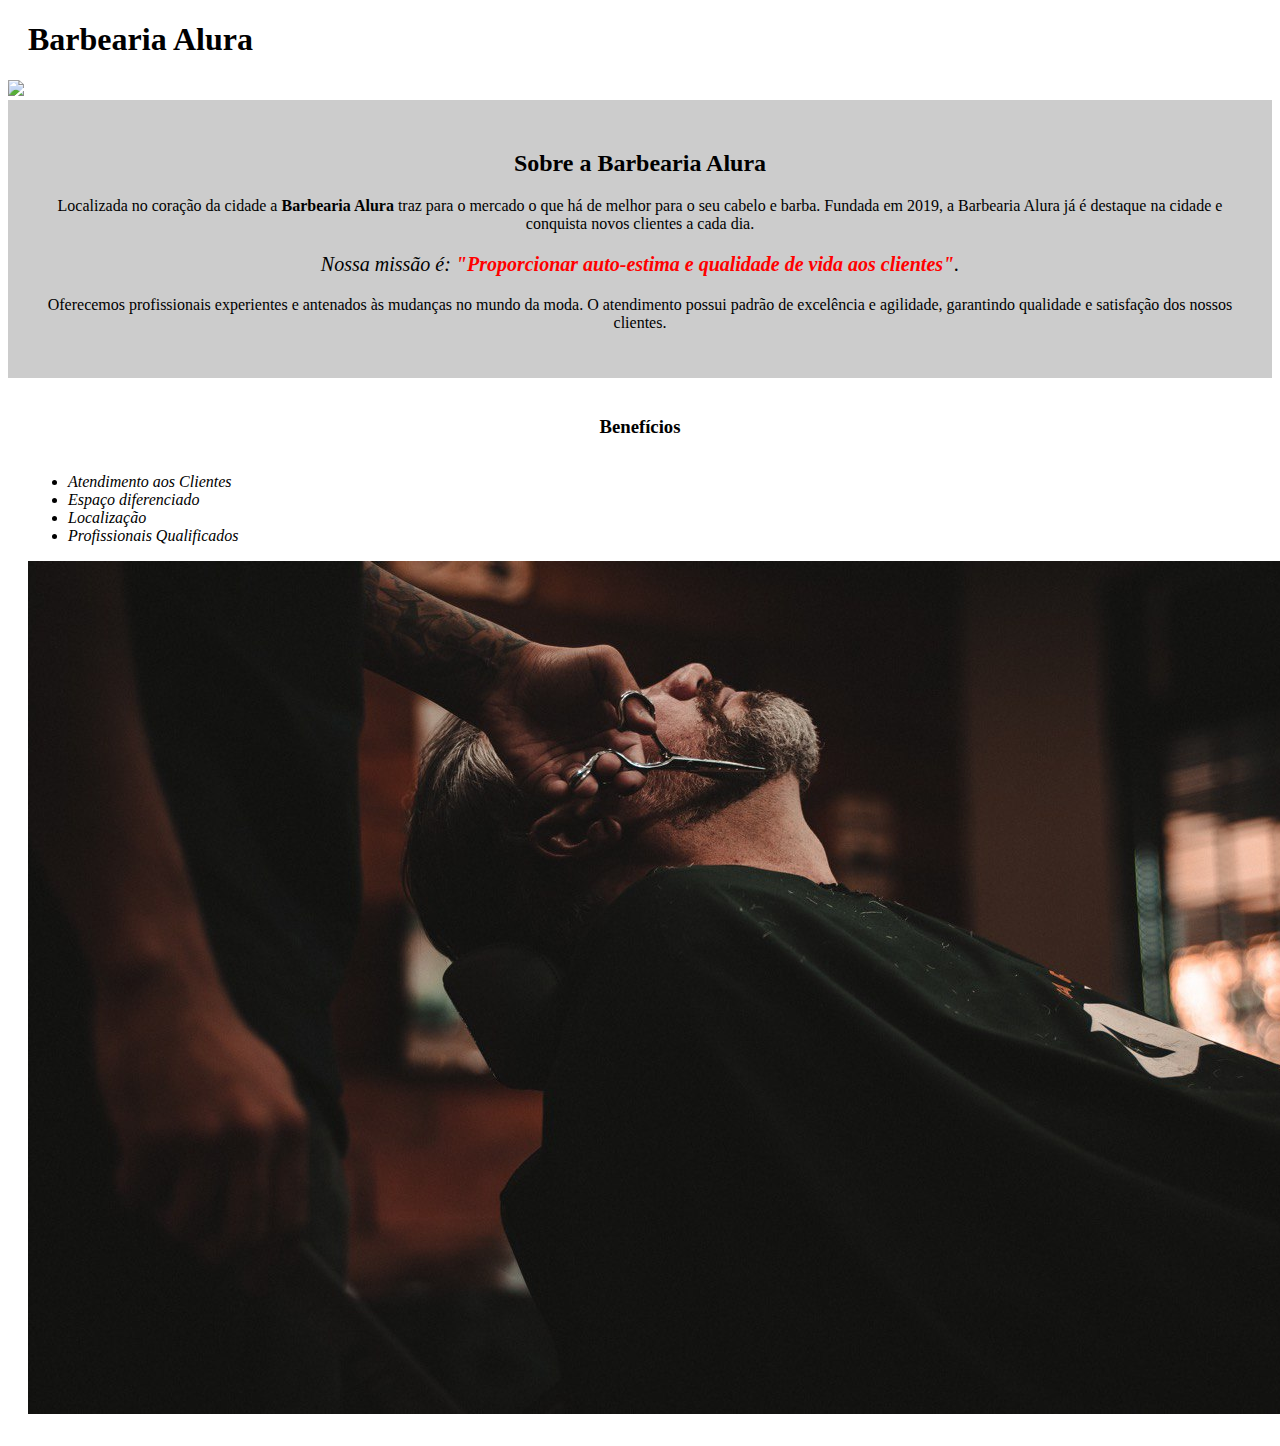
==== index.html @ 7ddb3e39 "Update index.html" ====
<!DOCTYPE html>
<html lang="pt-br">
	<head>
		<meta charset="UTF-8">
		<meta name="viewport" content="width=device-width, initial-scale=1.0">
		<title>Barbearia Alura</title>
		<link rel="stylesheet" href="style.css">
		<link href="https://github.com/matosgeorgenes/barbearia-alura/style.css" rel="stylesheet" />
		
		
	</head>

	<body>
		<header>
			<h1 class="titulo-principal">Barbearia Alura</h1>
		</header>	
		<img src="http://matosgeorgenes.github.io/forch-alura/img/banner.jpg"></alt="Exemplo de Imagem">
		<div class="principal">
			<h2 class="titulo-centralizado">Sobre a Barbearia Alura</h2>

			<p>Localizada no coração da cidade a <strong>Barbearia Alura</strong> traz para o mercado o que há de melhor para o seu cabelo e barba. Fundada em 2019, a Barbearia Alura já é destaque na cidade e conquista novos clientes a cada dia.</p>

			<p id="missao"><em>Nossa missão é: <strong>"Proporcionar auto-estima e qualidade de vida aos clientes"</strong>.</p></em>

			<p>Oferecemos profissionais experientes e antenados às mudanças no mundo da moda. O atendimento possui padrão de excelência e agilidade, garantindo qualidade e satisfação dos nossos clientes.</p>
		</div>

		<div class="beneficios">
			<h3 class="titulo-centralizado">Benefícios</h3>

			<ul>
				<li class="itens">Atendimento aos Clientes</li>
				<li class="itens">Espaço diferenciado</li>
				<li class="itens">Localização</li>
				<li class="itens">Profissionais Qualificados</li>
			</ul>

			<img src="beneficios.jpg"></class="imagembeneficios">
		</div>

	</body>
</html>
---- style.css ----
body {
	
}

#banner {
	width: 100%;
}

.principal{
	background: #CCCCCC;
	padding: 30px;
}

.titulo-principal{
	padding-left: 20px;
}

.titulo-centralizado{
	text-align: center
}


p {
	text-align: center;
}

#missao {
	font-size: 20px
}

em strong {
	color: #FF0000;
}

.itens {
	font-style: italic;
}

.beneficios {
	background: #FFFFFF;
	padding: 20px;
}

ul{
	display: inline-block;
	vertical-align: top;
	widt: 20%;
	margin-right:  15%;
}

.imagembeneficios{
	width: 50%;
}
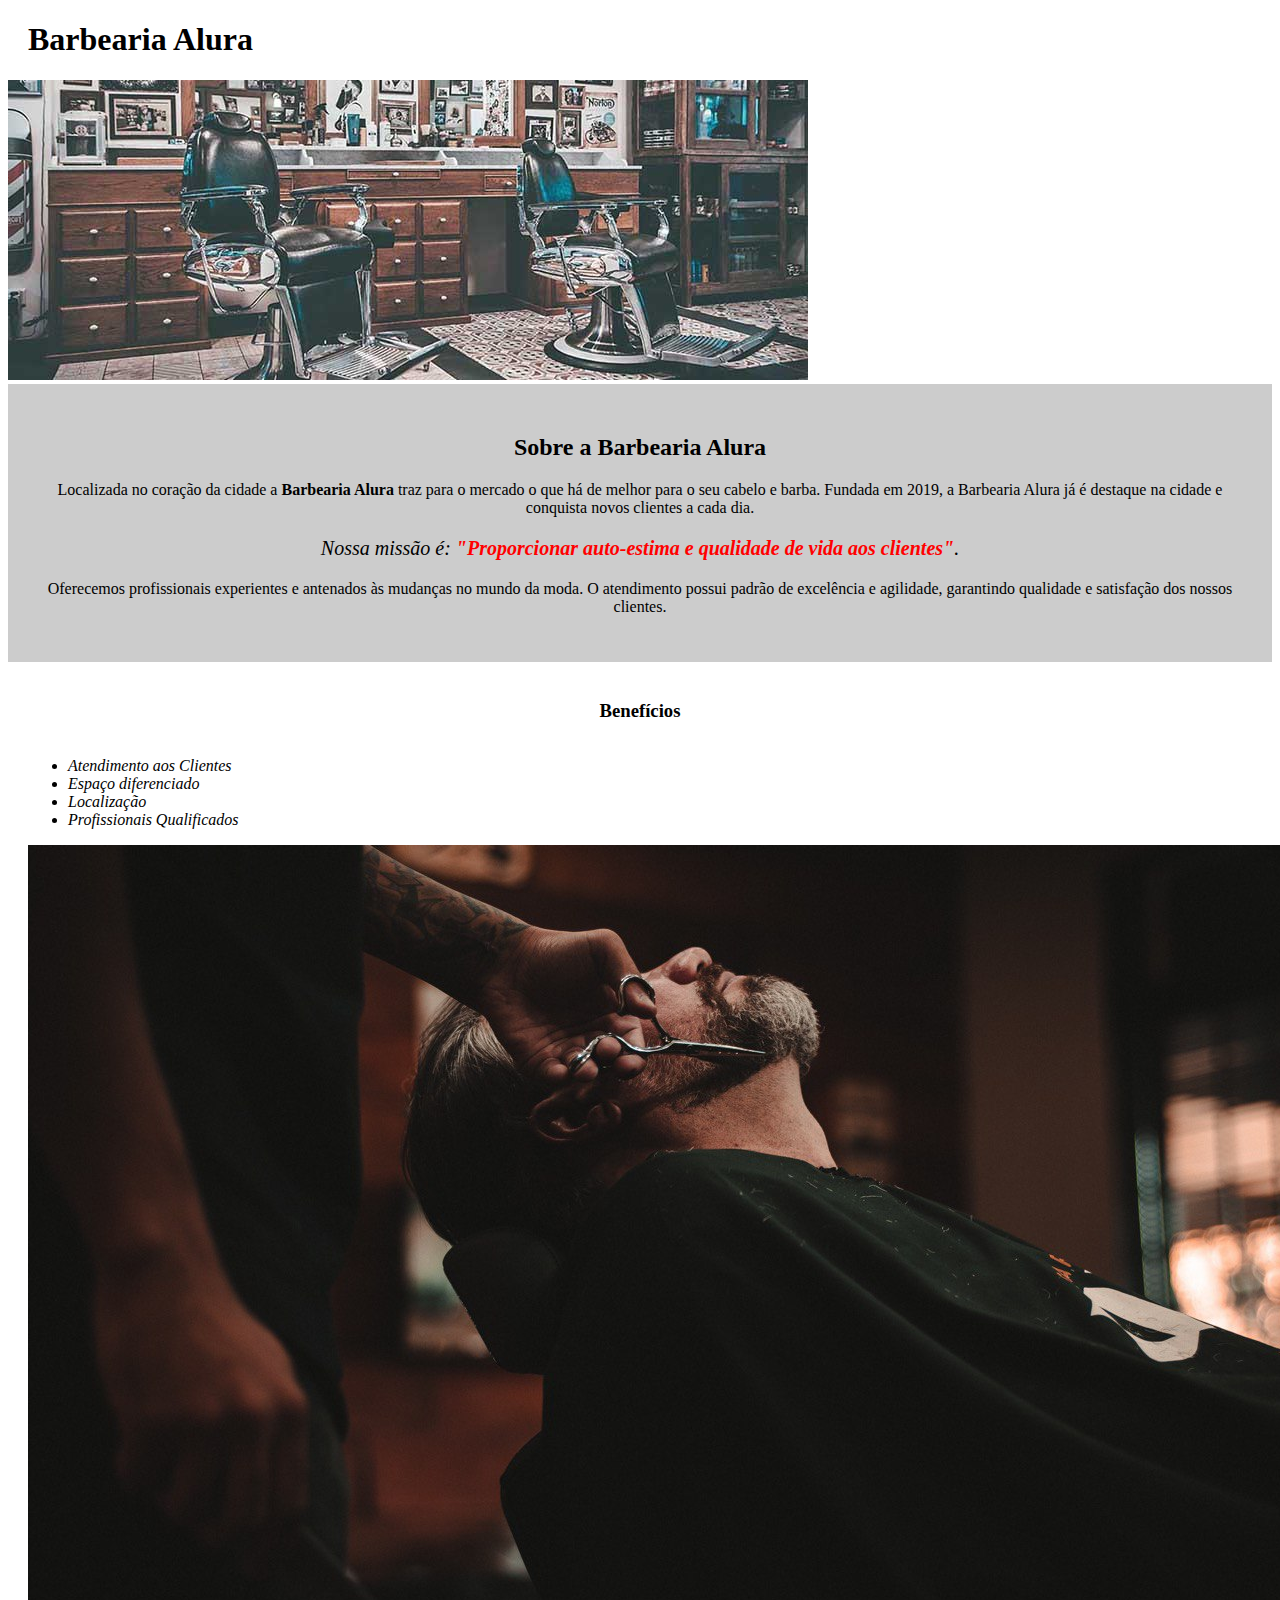
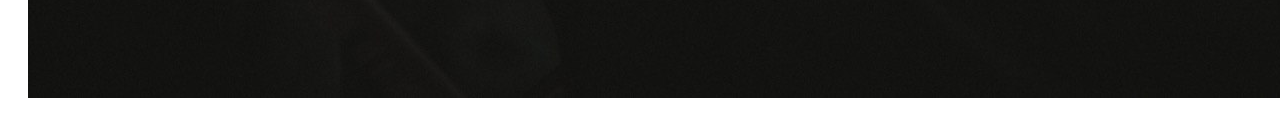
==== commit a1f1421f: "Update index.html" ====
--- a/index.html
+++ b/index.html
@@ -14,7 +14,7 @@
 		<header>
 			<h1 class="titulo-principal">Barbearia Alura</h1>
 		</header>	
-		<img src="http://matosgeorgenes.github.io/forch-alura/img/banner.jpg"></alt="Exemplo de Imagem">
+		<img src="banner.jpg"></class="imagembanner">
 		<div class="principal">
 			<h2 class="titulo-centralizado">Sobre a Barbearia Alura</h2>
 
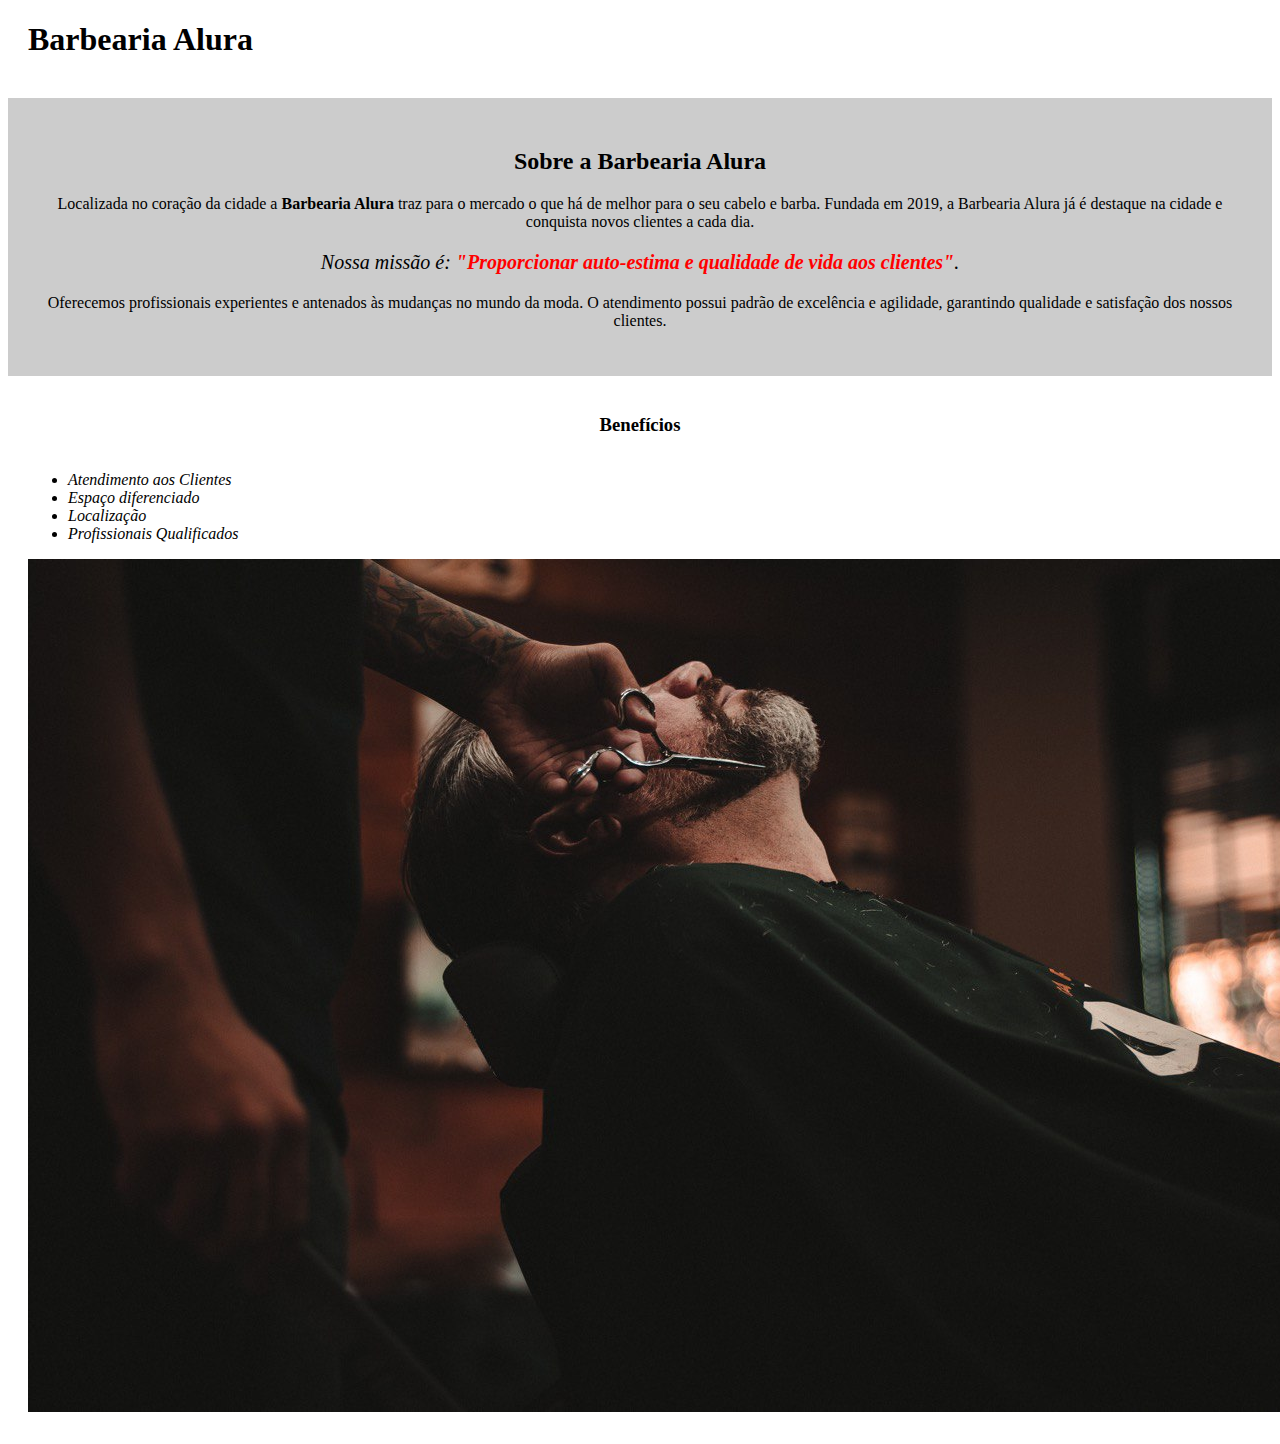
==== commit c32b431c: "Update index.html" ====
--- a/index.html
+++ b/index.html
@@ -14,7 +14,7 @@
 		<header>
 			<h1 class="titulo-principal">Barbearia Alura</h1>
 		</header>	
-		<img src="banner.jpg"></class="imagembanner">
+		<img id="banner"></src="imagens/banner.jpg"></alt="Barbearia Alura">
 		<div class="principal">
 			<h2 class="titulo-centralizado">Sobre a Barbearia Alura</h2>
 
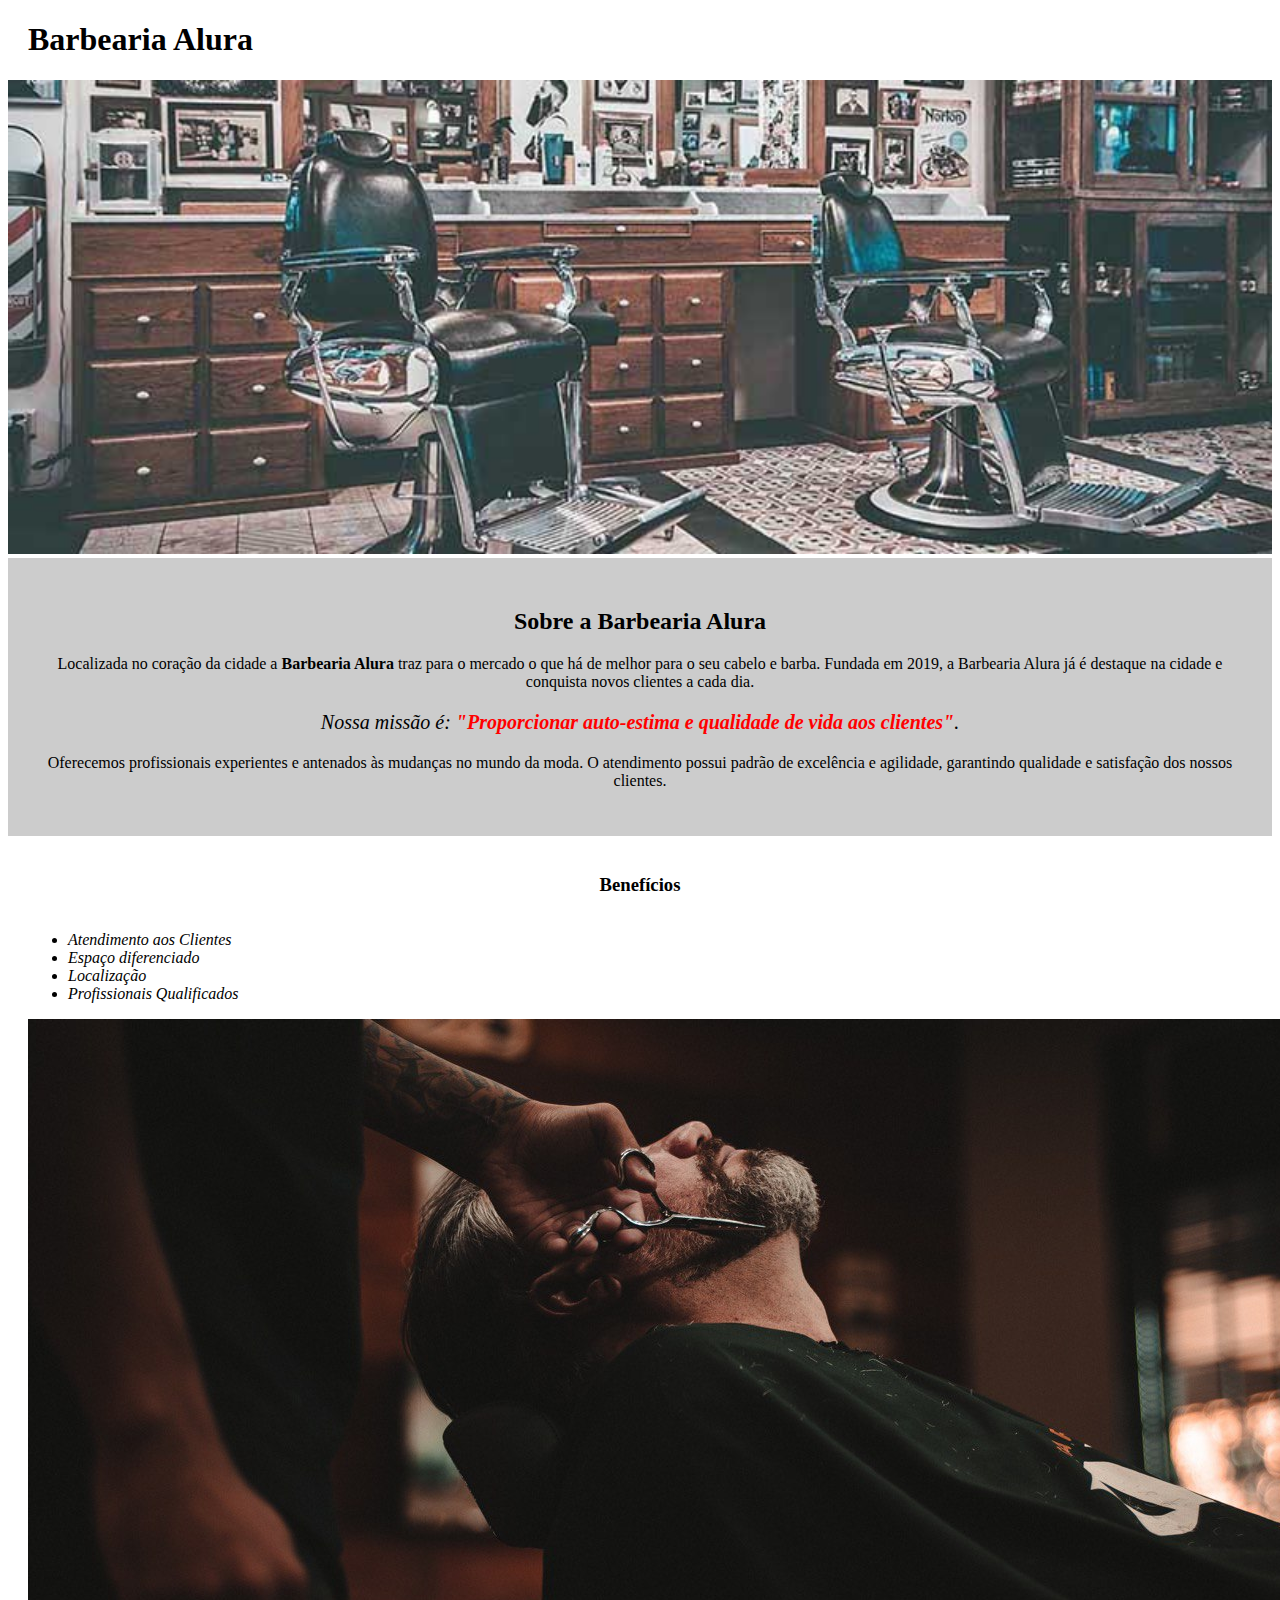
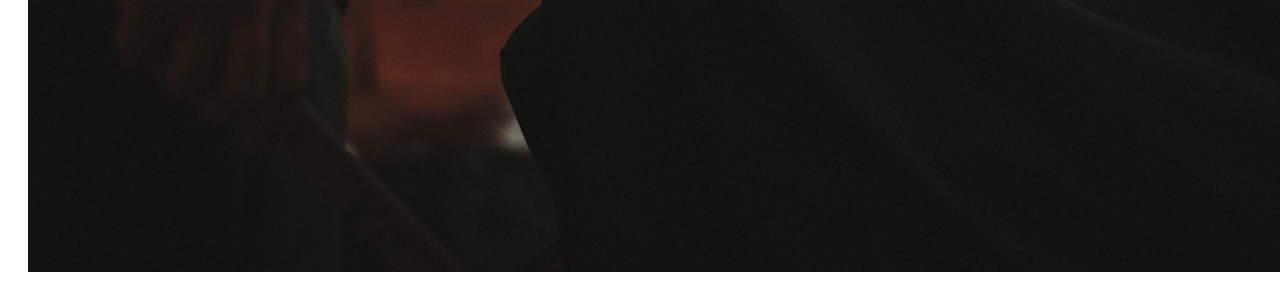
==== commit 881c432d: "Update index.html" ====
--- a/index.html
+++ b/index.html
@@ -14,7 +14,7 @@
 		<header>
 			<h1 class="titulo-principal">Barbearia Alura</h1>
 		</header>	
-		<img id="banner"></src="imagens/banner.jpg"></alt="Barbearia Alura">
+		<img id="banner" src="banner.jpg">
 		<div class="principal">
 			<h2 class="titulo-centralizado">Sobre a Barbearia Alura</h2>
 
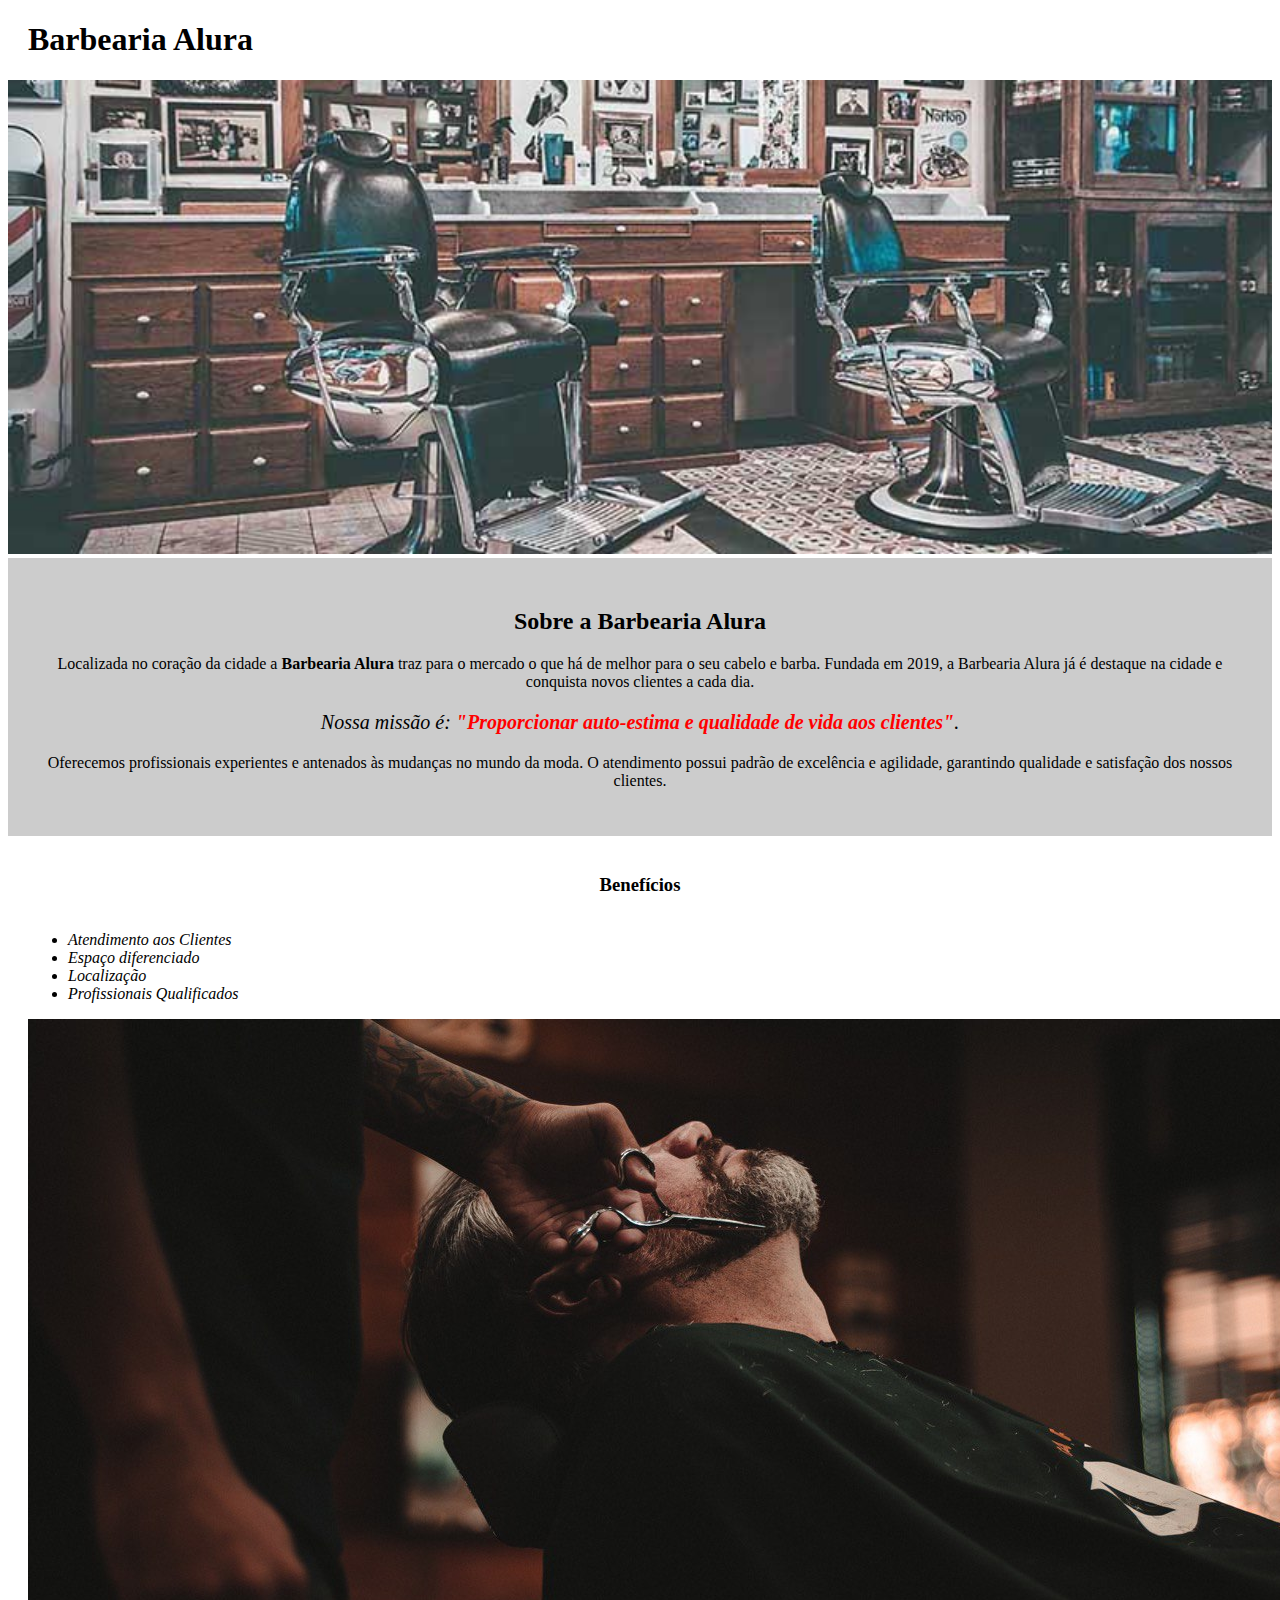
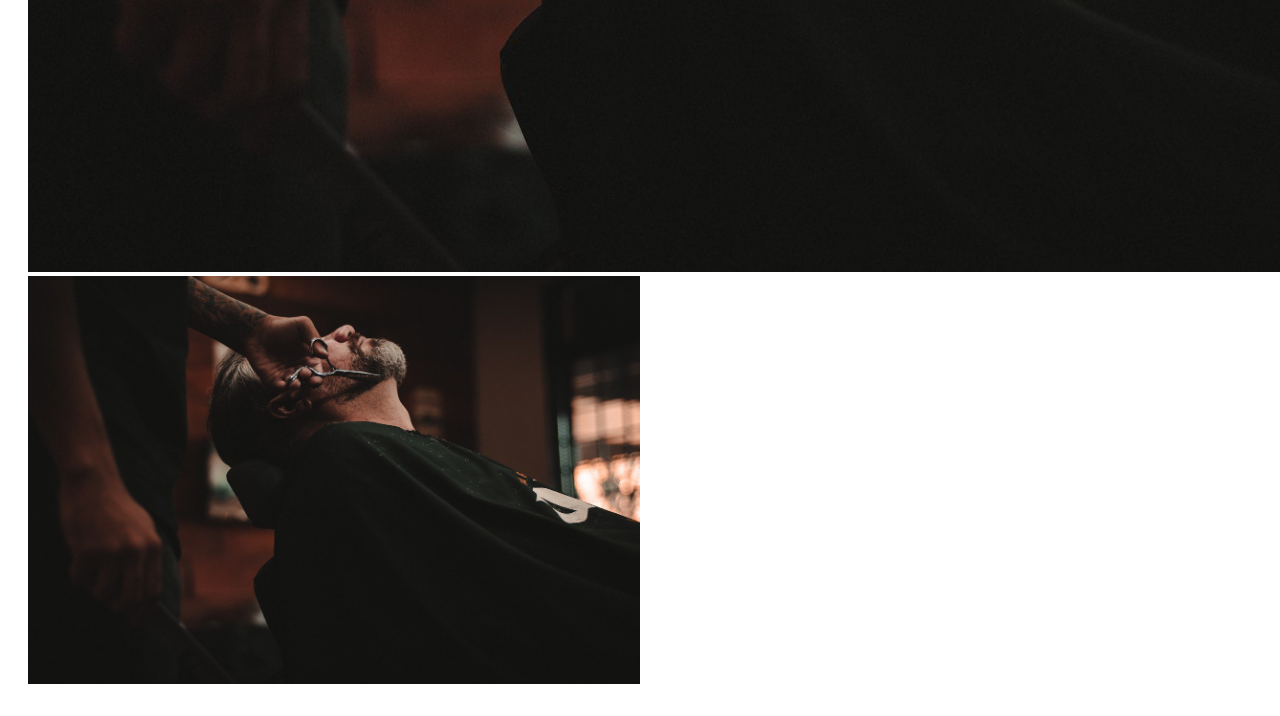
==== commit ae6be7f0: "Adicionado o style="width: 50%";>" ====
--- a/index.html
+++ b/index.html
@@ -36,6 +36,7 @@
 			</ul>
 
 			<img src="beneficios.jpg"></class="imagembeneficios">
+			<img src="beneficios.jpg"; style="width: 50%";>
 		</div>
 
 	</body>
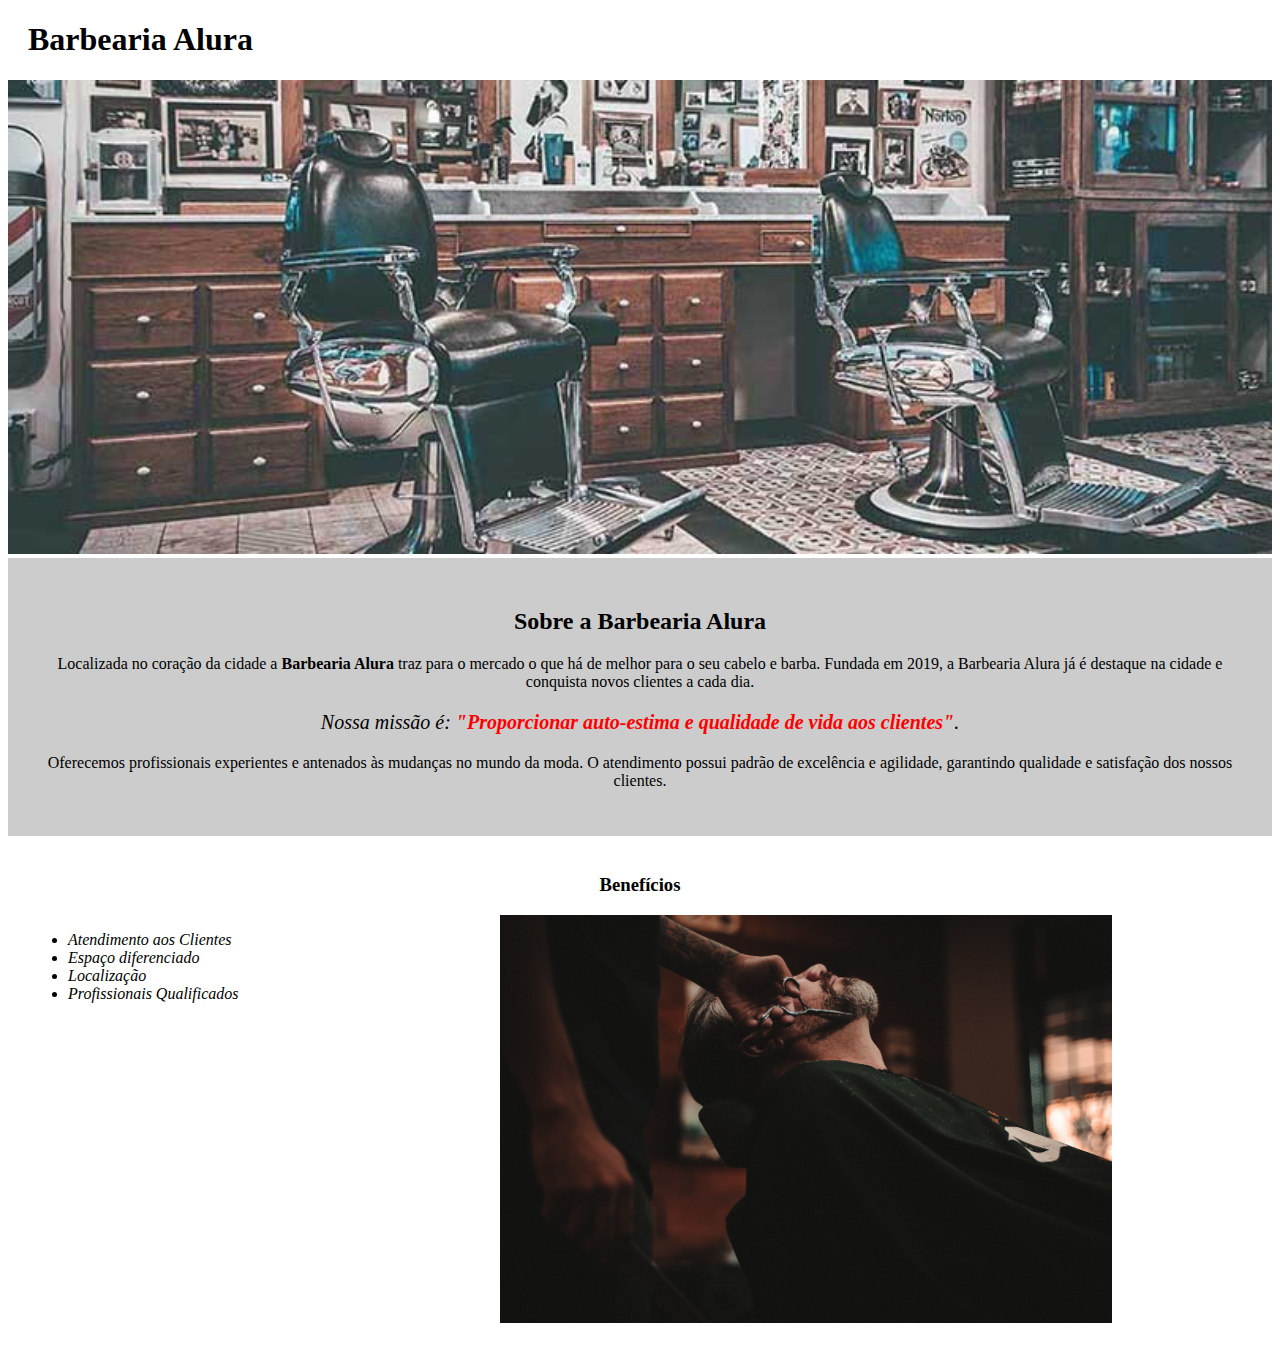
==== commit 7b46dc13: "Retirado imagem duplicada." ====
--- a/index.html
+++ b/index.html
@@ -35,7 +35,6 @@
 				<li class="itens">Profissionais Qualificados</li>
 			</ul>
 
-			<img src="beneficios.jpg"></class="imagembeneficios">
 			<img src="beneficios.jpg"; style="width: 50%";>
 		</div>
 
--- a/style.css
+++ b/style.css
@@ -6,16 +6,16 @@
 	width: 100%;
 }
 
-.principal{
+.principal {
 	background: #CCCCCC;
 	padding: 30px;
 }
 
-.titulo-principal{
+.titulo-principal {
 	padding-left: 20px;
 }
 
-.titulo-centralizado{
+.titulo-centralizado {
 	text-align: center
 }
 
@@ -41,13 +41,14 @@
 	padding: 20px;
 }
 
-ul{
+ul {
 	display: inline-block;
 	vertical-align: top;
-	widt: 20%;
-	margin-right:  15%;
+	width: 20%;
+	margin-right: 15%;
 }
 
-.imagembeneficios{
-	width: 50%;
+#imagembeneficios {
+		width: 50%
+		
 }
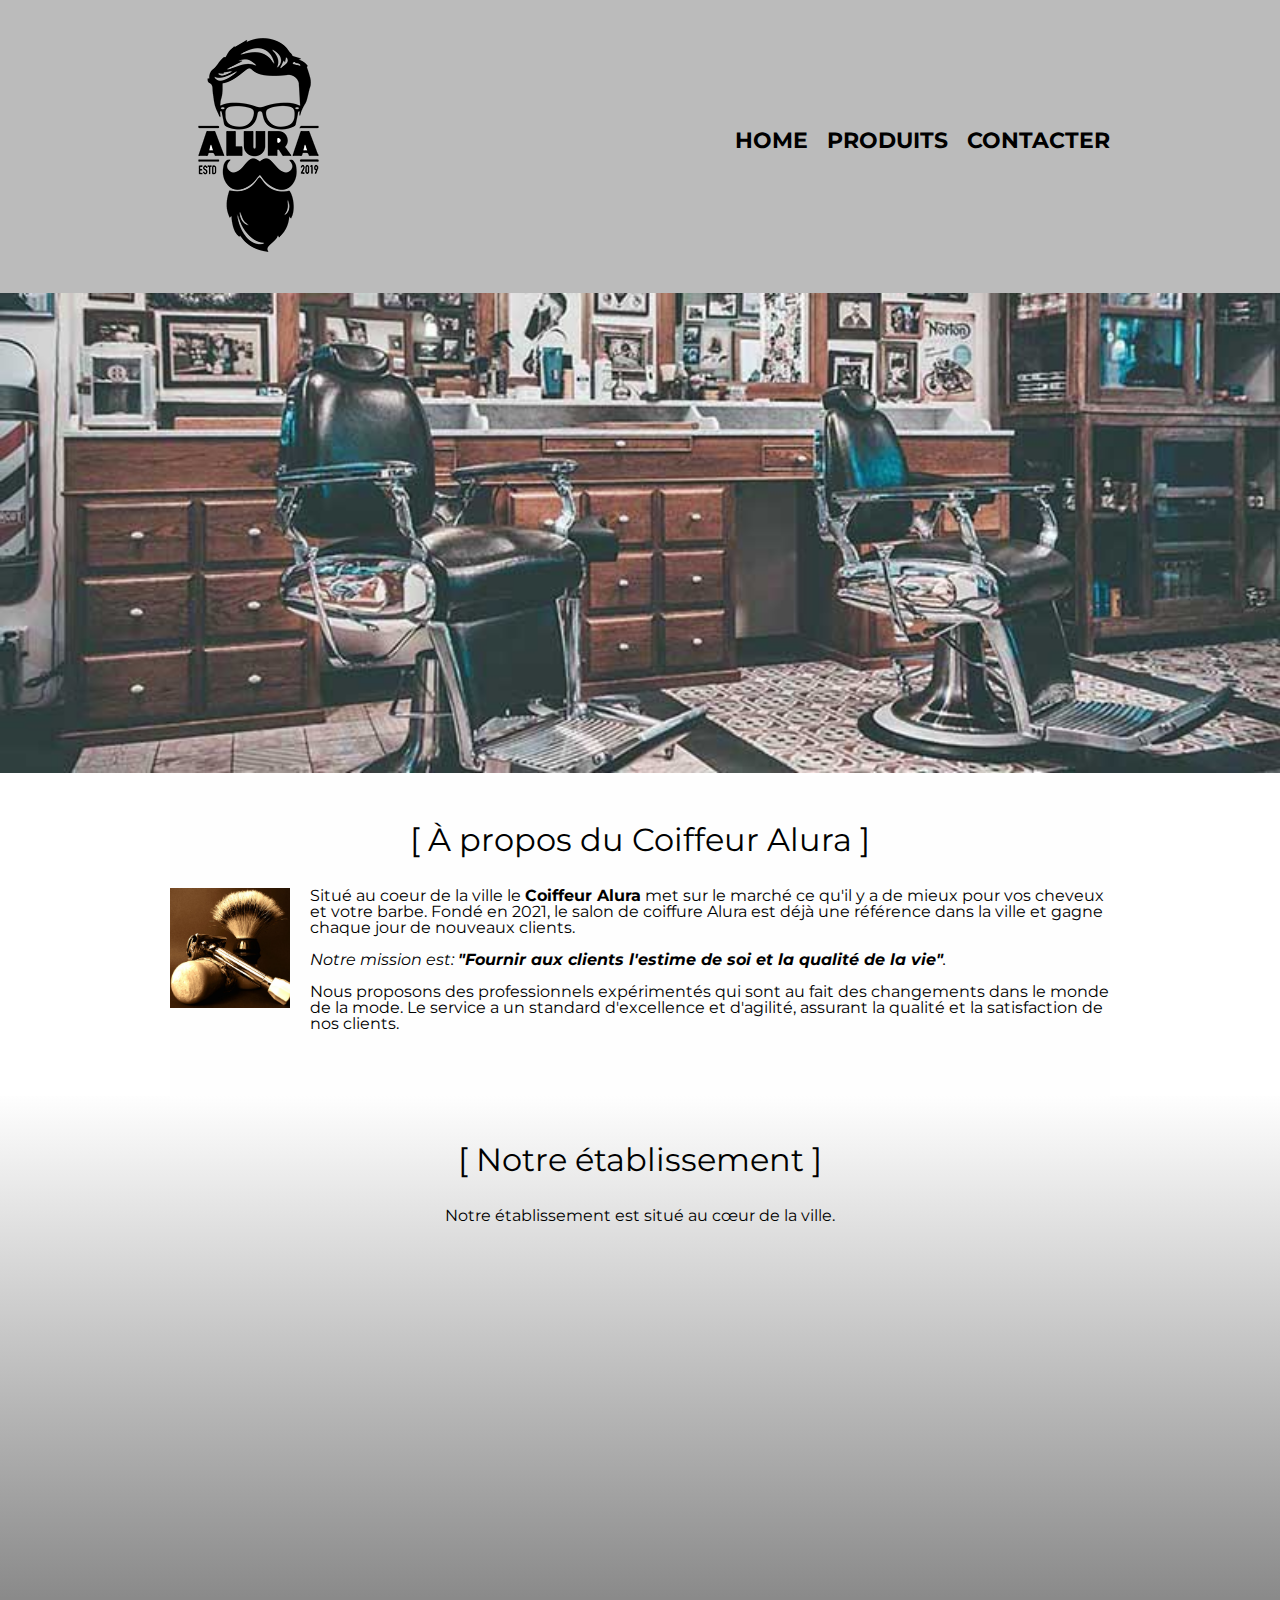
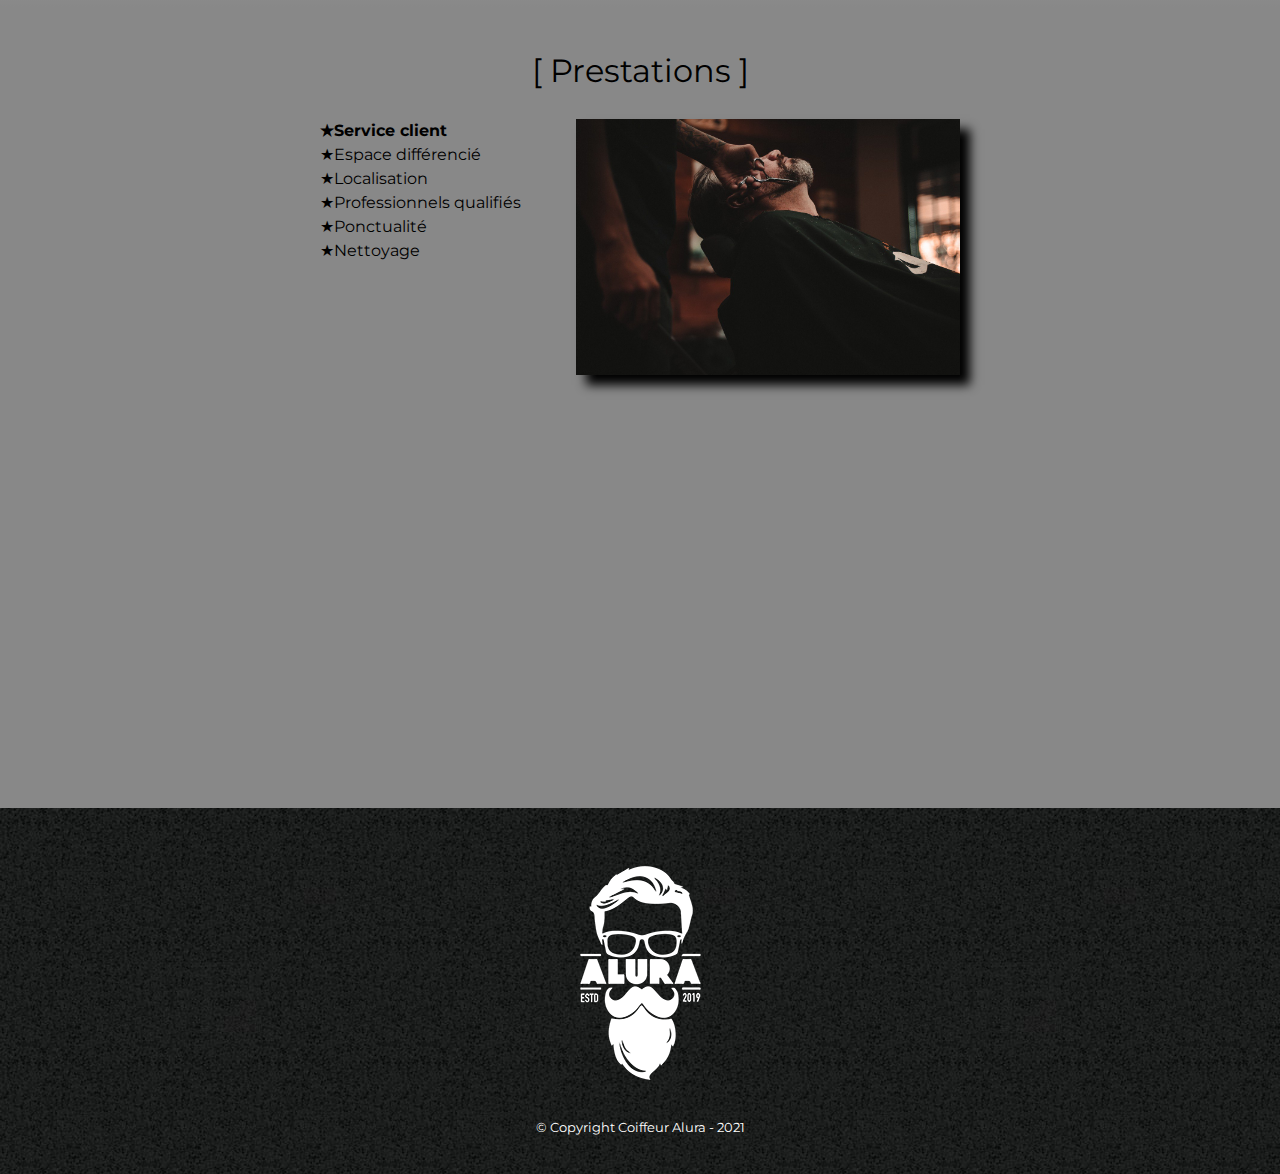
==== commit 3492df7a: "Adicionado" ====
--- a/index.html
+++ b/index.html
@@ -1,43 +1,77 @@
-<!DOCTYPE html>
-<html lang="pt-br">
-	<head>
-		<meta charset="UTF-8">
-		<meta name="viewport" content="width=device-width, initial-scale=1.0">
-		<title>Barbearia Alura</title>
-		<link rel="stylesheet" href="style.css">
-		<link href="https://github.com/matosgeorgenes/barbearia-alura/style.css" rel="stylesheet" />
-		
-		
-	</head>
-
-	<body>
-		<header>
-			<h1 class="titulo-principal">Barbearia Alura</h1>
-		</header>	
-		<img id="banner" src="banner.jpg">
-		<div class="principal">
-			<h2 class="titulo-centralizado">Sobre a Barbearia Alura</h2>
-
-			<p>Localizada no coração da cidade a <strong>Barbearia Alura</strong> traz para o mercado o que há de melhor para o seu cabelo e barba. Fundada em 2019, a Barbearia Alura já é destaque na cidade e conquista novos clientes a cada dia.</p>
-
-			<p id="missao"><em>Nossa missão é: <strong>"Proporcionar auto-estima e qualidade de vida aos clientes"</strong>.</p></em>
-
-			<p>Oferecemos profissionais experientes e antenados às mudanças no mundo da moda. O atendimento possui padrão de excelência e agilidade, garantindo qualidade e satisfação dos nossos clientes.</p>
-		</div>
-
-		<div class="beneficios">
-			<h3 class="titulo-centralizado">Benefícios</h3>
-
-			<ul>
-				<li class="itens">Atendimento aos Clientes</li>
-				<li class="itens">Espaço diferenciado</li>
-				<li class="itens">Localização</li>
-				<li class="itens">Profissionais Qualificados</li>
-			</ul>
-
-			<img src="beneficios.jpg"; style="width: 50%";>
-		</div>
-
-	</body>
-</html>
-
+<!DOCTYPE html>
+<html lang="pt-br">
+	<head>
+		<meta charset="UTF-8">
+		<meta name="viewport" content="width=device-width">
+		<title>Coiffeur Alura</title>
+
+		<link rel="stylesheet" href="reset.css">
+		<link rel="stylesheet" href="style.css">
+		<link href="https://fonts.googleapis.com/css?family=Montserrat&display=swap" rel="stylesheet">
+	</head>
+
+	<body>
+		<header>
+			<div class="caixa">
+				<h1><img src="logo.png"></h1>
+
+				<nav>
+					<ul>
+						<li><a href="index.html">Home</a></li>
+						<li><a href="produtos.html">Produits</a></li>
+						<li><a href="contato.html">Contacter</a></li>
+					</ul>
+				</nav>
+			</div>
+		</header>
+
+		<img class="banner" src="banner.jpg">
+
+		<main>
+			<section class="principal">
+				<h2 class="titulo-principal">À propos du Coiffeur Alura</h2>
+
+				<img class="utensilios" src="utensilios.jpg" alt="Utensilios de um barbeiro.">
+		 
+				<p>Situé au coeur de la ville le <strong>Coiffeur Alura</strong> met sur le marché ce qu'il y a de mieux pour vos cheveux et votre barbe. Fondé en 2021, le salon de coiffure Alura est déjà une référence dans la ville et gagne chaque jour de nouveaux clients.</p>
+
+				<p id="missao"><em>Notre mission est: <strong>"Fournir aux clients l'estime de soi et la qualité de la vie"</strong>.</em></p>
+
+				<p>Nous proposons des professionnels expérimentés qui sont au fait des changements dans le monde de la mode. Le service a un standard d'excellence et d'agilité, assurant la qualité et la satisfaction de nos clients.</p>
+			</section>
+
+			<section class="mapa">
+				<h3 class="titulo-principal">Notre établissement</h3>
+				<p>Notre établissement est situé au cœur de la ville.</p>
+
+				<div class="mapa-conteudo">
+					<iframe src="https://www.google.com/maps/embed?pb=!1m18!1m12!1m3!1d3656.4483278365396!2d-46.63466568562861!3d-23.588249068469487!2m3!1f0!2f0!3f0!3m2!1i1024!2i768!4f13.1!3m3!1m2!1s0x94ce5a2b2ed7f3a1%3A0xab35da2f5ca62674!2sCaelum!5e0!3m2!1spt-BR!2sbr!4v1568814489656!5m2!1spt-BR!2sbr" width="100%" height="300" frameborder="0" style="border:0;" allowfullscreen=""></iframe>
+				</div>
+			</section>
+
+			<section class="beneficios">
+				<h3 class="titulo-principal">Prestations</h3>
+
+				<div class="conteudo-beneficios">
+					<ul class="lista-beneficios">
+						<li class="itens">Service client</li>
+						<li class="itens">Espace différencié</li>
+						<li class="itens">Localisation</li>
+						<li class="itens">Professionnels qualifiés</li>
+						<li class="itens">Ponctualité</li>
+						<li class="itens">Nettoyage</li>
+					</ul><img src="beneficios.jpg" class="imagem-beneficios">
+				</div>
+
+				<div class="video">
+					<iframe width="100%" height="315" src="https://www.youtube.com/embed/wcVVXUV0YUY" frameborder="0" allow="accelerometer; autoplay; encrypted-media; gyroscope; picture-in-picture" allowfullscreen></iframe>
+				</div>
+			</section>
+		</main>
+
+		<footer>
+			<img src="logo-branco.png">
+			<p class="copyright">&copy; Copyright Coiffeur Alura - 2021</p>
+		</footer>
+	</body>
+</html>--- a/style.css
+++ b/style.css
@@ -1,54 +1,274 @@
-body {
-	
-}
-
-#banner {
-	width: 100%;
-}
-
-.principal {
-	background: #CCCCCC;
-	padding: 30px;
-}
-
-.titulo-principal {
-	padding-left: 20px;
-}
-
-.titulo-centralizado {
-	text-align: center
-}
-
-
-p {
-	text-align: center;
-}
-
-#missao {
-	font-size: 20px
-}
-
-em strong {
-	color: #FF0000;
-}
-
-.itens {
-	font-style: italic;
-}
-
-.beneficios {
-	background: #FFFFFF;
-	padding: 20px;
-}
-
-ul {
-	display: inline-block;
-	vertical-align: top;
-	width: 20%;
-	margin-right: 15%;
-}
-
-#imagembeneficios {
-		width: 50%
-		
-}
+body {
+	font-family: 'Montserrat', sans-serif;
+}
+
+header {
+	background: #BBBBBB;
+	padding: 20px 0;
+}
+
+.caixa {
+	position: relative;
+	width: 940px;
+	margin: 0 auto;
+}
+
+nav {
+	position: absolute;
+	top: 110px;
+	right: 0;
+}
+
+nav li {
+	display: inline;
+	margin: 0 0 0 15px;
+}
+
+nav a {
+	text-transform: uppercase;
+	color: #000000;
+	font-weight: bold;
+	font-size: 22px;
+	text-decoration: none;
+}
+
+nav a:hover {
+	color: #C78C19;
+	text-decoration: underline;
+}
+
+.produtos {
+	width: 940px;
+	margin: 0 auto;
+	padding: 50px 0;
+}
+
+.produtos li {
+	display: inline-block;
+	text-align: center;
+	width: 30%;
+	vertical-align: top;
+	margin: 0 1.5%;
+	padding: 30px 20px;
+	box-sizing: border-box;
+	border: 2px solid #000000;
+	border-radius: 10px;
+}
+
+.produtos li:hover {
+	border-color: #C78C19;
+}
+
+.produtos li:active {
+	border-color: #088C19;	
+}
+
+.produtos li:hover h2 {
+	font-size: 34px;
+}
+
+.produtos h2 {
+	font-size: 30px;
+	font-weight: bold;
+}
+
+.produto-descricao {
+	font-size: 18px;
+}
+
+.produto-preco {
+	font-size: 22px;
+	font-weight: bold;
+	margin-top: 10px;
+}
+
+footer {
+	text-align: center;
+	background: url("bg.jpg");
+	padding: 40px 0;
+}
+
+.copyright {
+	color: #FFFFFF;
+	font-size: 13px;
+	margin: 20px 0 0;
+}
+
+main {
+	
+}
+
+form {
+	margin: 40px 0;
+}
+
+form label, form legend {
+	display:block;
+	font-size: 20px;
+	margin: 0 0 10px;
+}
+
+.input-padrao {
+	display: block;
+	margin: 0 0 20px;
+	padding: 10px 25px;
+	width: 50%;
+}
+
+.checkbox {
+	margin: 20px 0;
+}
+
+.enviar {
+	width:40%;
+	padding: 15px 0;
+	background: orange;
+	color: white;
+	font-weight: bold;
+	font-size: 18px;
+	border: none;
+	border-radius: 5px;
+	transition: 1s all;
+	cursor: pointer;
+}
+
+.enviar:hover {
+	background: darkorange;
+	transform: scale(1.2);
+}
+
+table {
+	margin: 20px 0 40px;
+}
+
+thead {
+	background: #555555;
+	color: white;
+	font-weight: bold;
+}
+
+td, th {
+	border: 1px solid #000000;
+	padding: 8px 15px;
+}
+
+/* css da página inicial */
+.banner {
+	width: 100%;
+}
+
+.titulo-principal {
+	text-align: center;
+	font-size: 2em;
+	margin: 0 0 1em;
+	clear: left;
+}
+
+.titulo-principal:before {
+	content: "[ ";
+}
+
+.titulo-principal:after {
+	content: " ]";
+}
+
+.principal {
+	padding: 3em 0;
+	background: #FEFEFE;
+	width: 940px;
+	margin: 0 auto;
+}
+
+.principal p {
+	margin: 0 0 1em;
+}
+
+.principal strong {
+	font-weight: bold;
+}
+
+.principal em {
+	font-style: italic;
+}
+
+.utensilios {
+	width: 120px;
+	float: left;
+	margin: 0 20px 20px 0;
+}
+
+.mapa {
+	padding: 3em 0;
+	background: linear-gradient(#FEFEFE, #888888);
+}
+
+.mapa-conteudo {
+	width: 940px;
+	margin: 0 auto;
+}
+
+.mapa p{
+	margin: 0 0 2em;
+	text-align: center;
+}
+
+.beneficios {
+    padding: 3em 0;
+    background: #888888;
+}
+
+.conteudo-beneficios {
+    width: 640px;
+    margin: 0 auto;
+}
+
+.lista-beneficios {
+    width: 40%;
+    display: inline-block;
+    vertical-align: top;
+}
+
+.itens {
+    line-height: 1.5;
+}
+
+.itens:first-child {
+    font-weight: bold;
+}
+
+.itens:before {
+	content: "★" ;
+}
+
+.imagem-beneficios {
+	width: 60%;
+	opacity: 1;
+	transition: 400ms;
+	box-shadow: 10px 10px 10px 0 #000000;
+}
+
+.imagem-beneficios:hover {
+	opacity: 0.3;
+}
+
+.video {
+    width: 560px;
+    margin: 2em auto;
+}
+
+@media screen and (max-width: 480px) {
+	.caixa, .principal, .conteudo-beneficios, .mapa-conteudo, .video {
+		width: auto;
+	}
+	h1 {
+		text-align: center;
+	}
+
+	nav {
+		position: static;
+	}
+
+	.lista-beneficios, .imagem-beneficios {
+		width: 100%;
+	}
+}
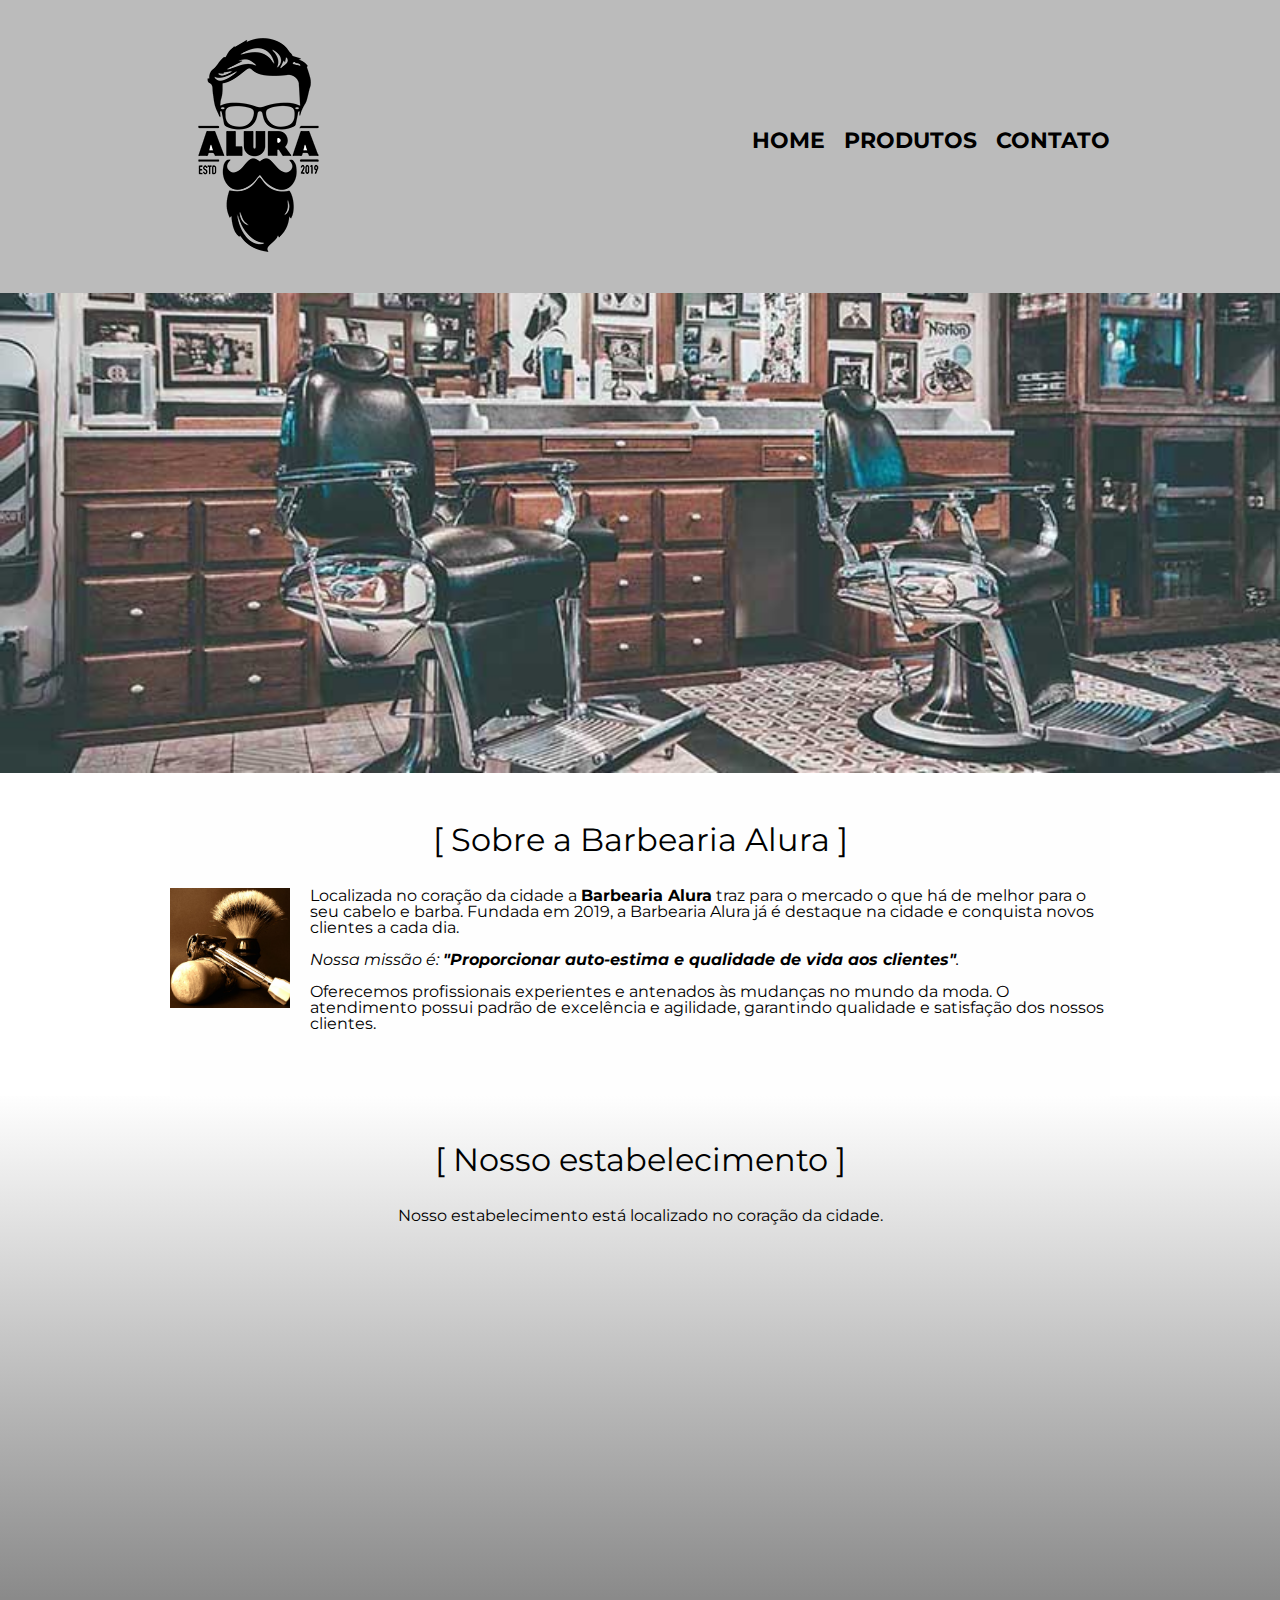
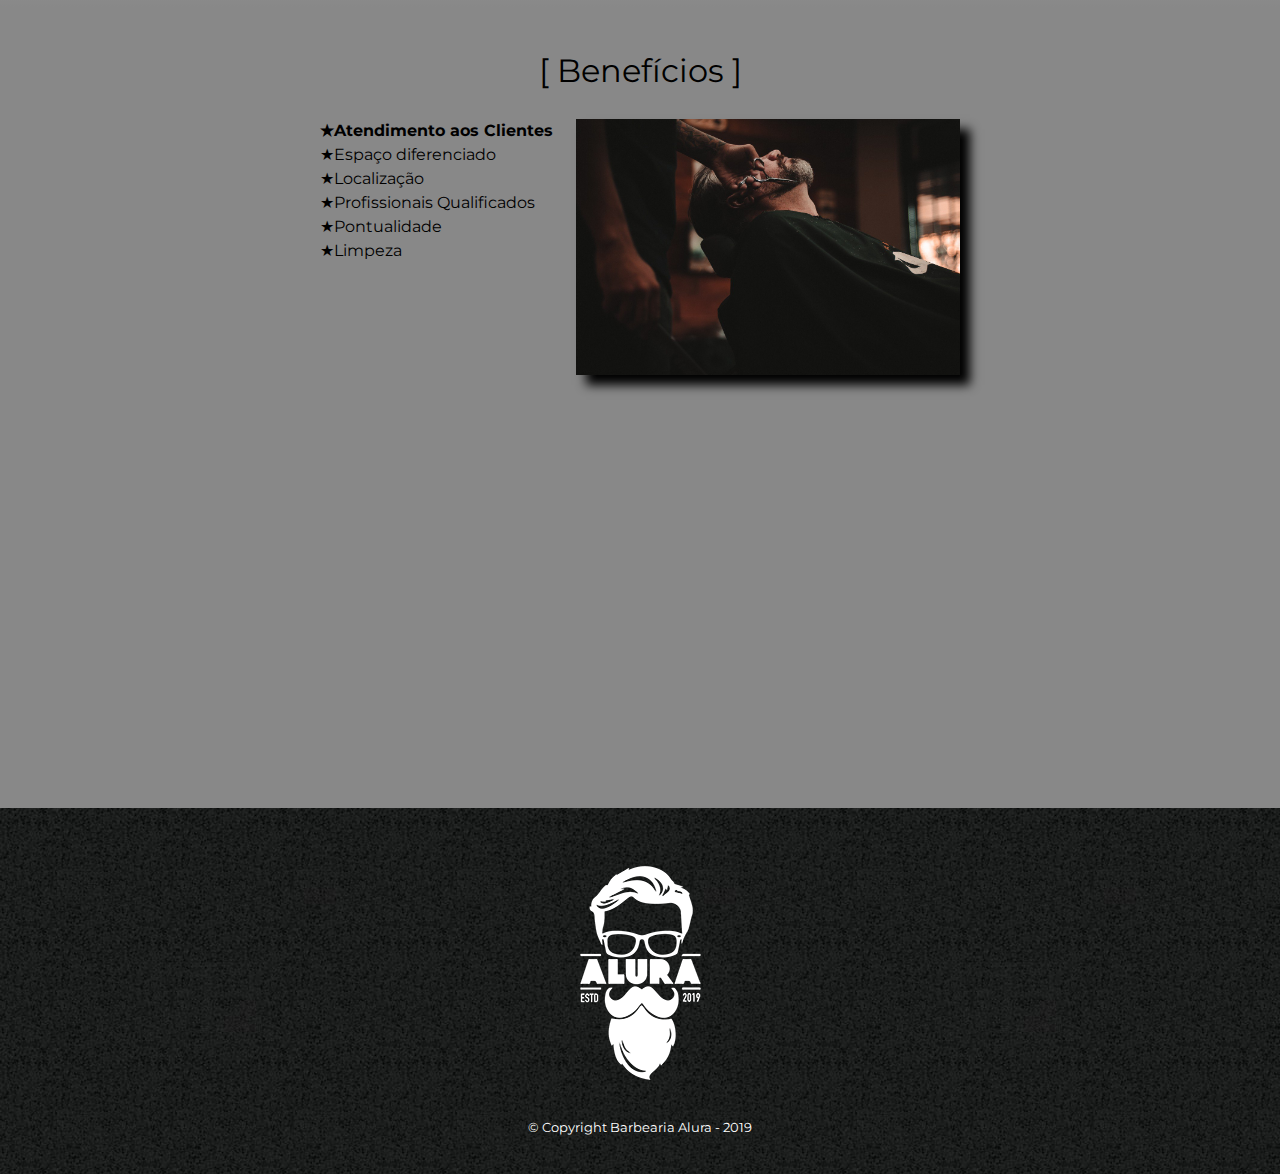
==== commit 512cefc3: "Atualizado o index.html para pt-br" ====
--- a/index.html
+++ b/index.html
@@ -3,7 +3,7 @@
 	<head>
 		<meta charset="UTF-8">
 		<meta name="viewport" content="width=device-width">
-		<title>Coiffeur Alura</title>
+		<title>Barbearia Alura</title>
 
 		<link rel="stylesheet" href="reset.css">
 		<link rel="stylesheet" href="style.css">
@@ -18,8 +18,8 @@
 				<nav>
 					<ul>
 						<li><a href="index.html">Home</a></li>
-						<li><a href="produtos.html">Produits</a></li>
-						<li><a href="contato.html">Contacter</a></li>
+						<li><a href="produtos.html">Produtos</a></li>
+						<li><a href="contato.html">Contato</a></li>
 					</ul>
 				</nav>
 			</div>
@@ -29,20 +29,20 @@
 
 		<main>
 			<section class="principal">
-				<h2 class="titulo-principal">À propos du Coiffeur Alura</h2>
+				<h2 class="titulo-principal">Sobre a Barbearia Alura</h2>
 
 				<img class="utensilios" src="utensilios.jpg" alt="Utensilios de um barbeiro.">
 		 
-				<p>Situé au coeur de la ville le <strong>Coiffeur Alura</strong> met sur le marché ce qu'il y a de mieux pour vos cheveux et votre barbe. Fondé en 2021, le salon de coiffure Alura est déjà une référence dans la ville et gagne chaque jour de nouveaux clients.</p>
+				<p>Localizada no coração da cidade a <strong>Barbearia Alura</strong> traz para o mercado o que há de melhor para o seu cabelo e barba. Fundada em 2019, a Barbearia Alura já é destaque na cidade e conquista novos clientes a cada dia.</p>
 
-				<p id="missao"><em>Notre mission est: <strong>"Fournir aux clients l'estime de soi et la qualité de la vie"</strong>.</em></p>
+				<p id="missao"><em>Nossa missão é: <strong>"Proporcionar auto-estima e qualidade de vida aos clientes"</strong>.</em></p>
 
-				<p>Nous proposons des professionnels expérimentés qui sont au fait des changements dans le monde de la mode. Le service a un standard d'excellence et d'agilité, assurant la qualité et la satisfaction de nos clients.</p>
+				<p>Oferecemos profissionais experientes e antenados às mudanças no mundo da moda. O atendimento possui padrão de excelência e agilidade, garantindo qualidade e satisfação dos nossos clientes.</p>
 			</section>
 
 			<section class="mapa">
-				<h3 class="titulo-principal">Notre établissement</h3>
-				<p>Notre établissement est situé au cœur de la ville.</p>
+				<h3 class="titulo-principal">Nosso estabelecimento</h3>
+				<p>Nosso estabelecimento está localizado no coração da cidade.</p>
 
 				<div class="mapa-conteudo">
 					<iframe src="https://www.google.com/maps/embed?pb=!1m18!1m12!1m3!1d3656.4483278365396!2d-46.63466568562861!3d-23.588249068469487!2m3!1f0!2f0!3f0!3m2!1i1024!2i768!4f13.1!3m3!1m2!1s0x94ce5a2b2ed7f3a1%3A0xab35da2f5ca62674!2sCaelum!5e0!3m2!1spt-BR!2sbr!4v1568814489656!5m2!1spt-BR!2sbr" width="100%" height="300" frameborder="0" style="border:0;" allowfullscreen=""></iframe>
@@ -50,16 +50,16 @@
 			</section>
 
 			<section class="beneficios">
-				<h3 class="titulo-principal">Prestations</h3>
+				<h3 class="titulo-principal">Benefícios</h3>
 
 				<div class="conteudo-beneficios">
 					<ul class="lista-beneficios">
-						<li class="itens">Service client</li>
-						<li class="itens">Espace différencié</li>
-						<li class="itens">Localisation</li>
-						<li class="itens">Professionnels qualifiés</li>
-						<li class="itens">Ponctualité</li>
-						<li class="itens">Nettoyage</li>
+						<li class="itens">Atendimento aos Clientes</li>
+						<li class="itens">Espaço diferenciado</li>
+						<li class="itens">Localização</li>
+						<li class="itens">Profissionais Qualificados</li>
+						<li class="itens">Pontualidade</li>
+						<li class="itens">Limpeza</li>
 					</ul><img src="beneficios.jpg" class="imagem-beneficios">
 				</div>
 
@@ -71,7 +71,7 @@
 
 		<footer>
 			<img src="logo-branco.png">
-			<p class="copyright">&copy; Copyright Coiffeur Alura - 2021</p>
+			<p class="copyright">&copy; Copyright Barbearia Alura - 2019</p>
 		</footer>
 	</body>
-</html>+</html>
